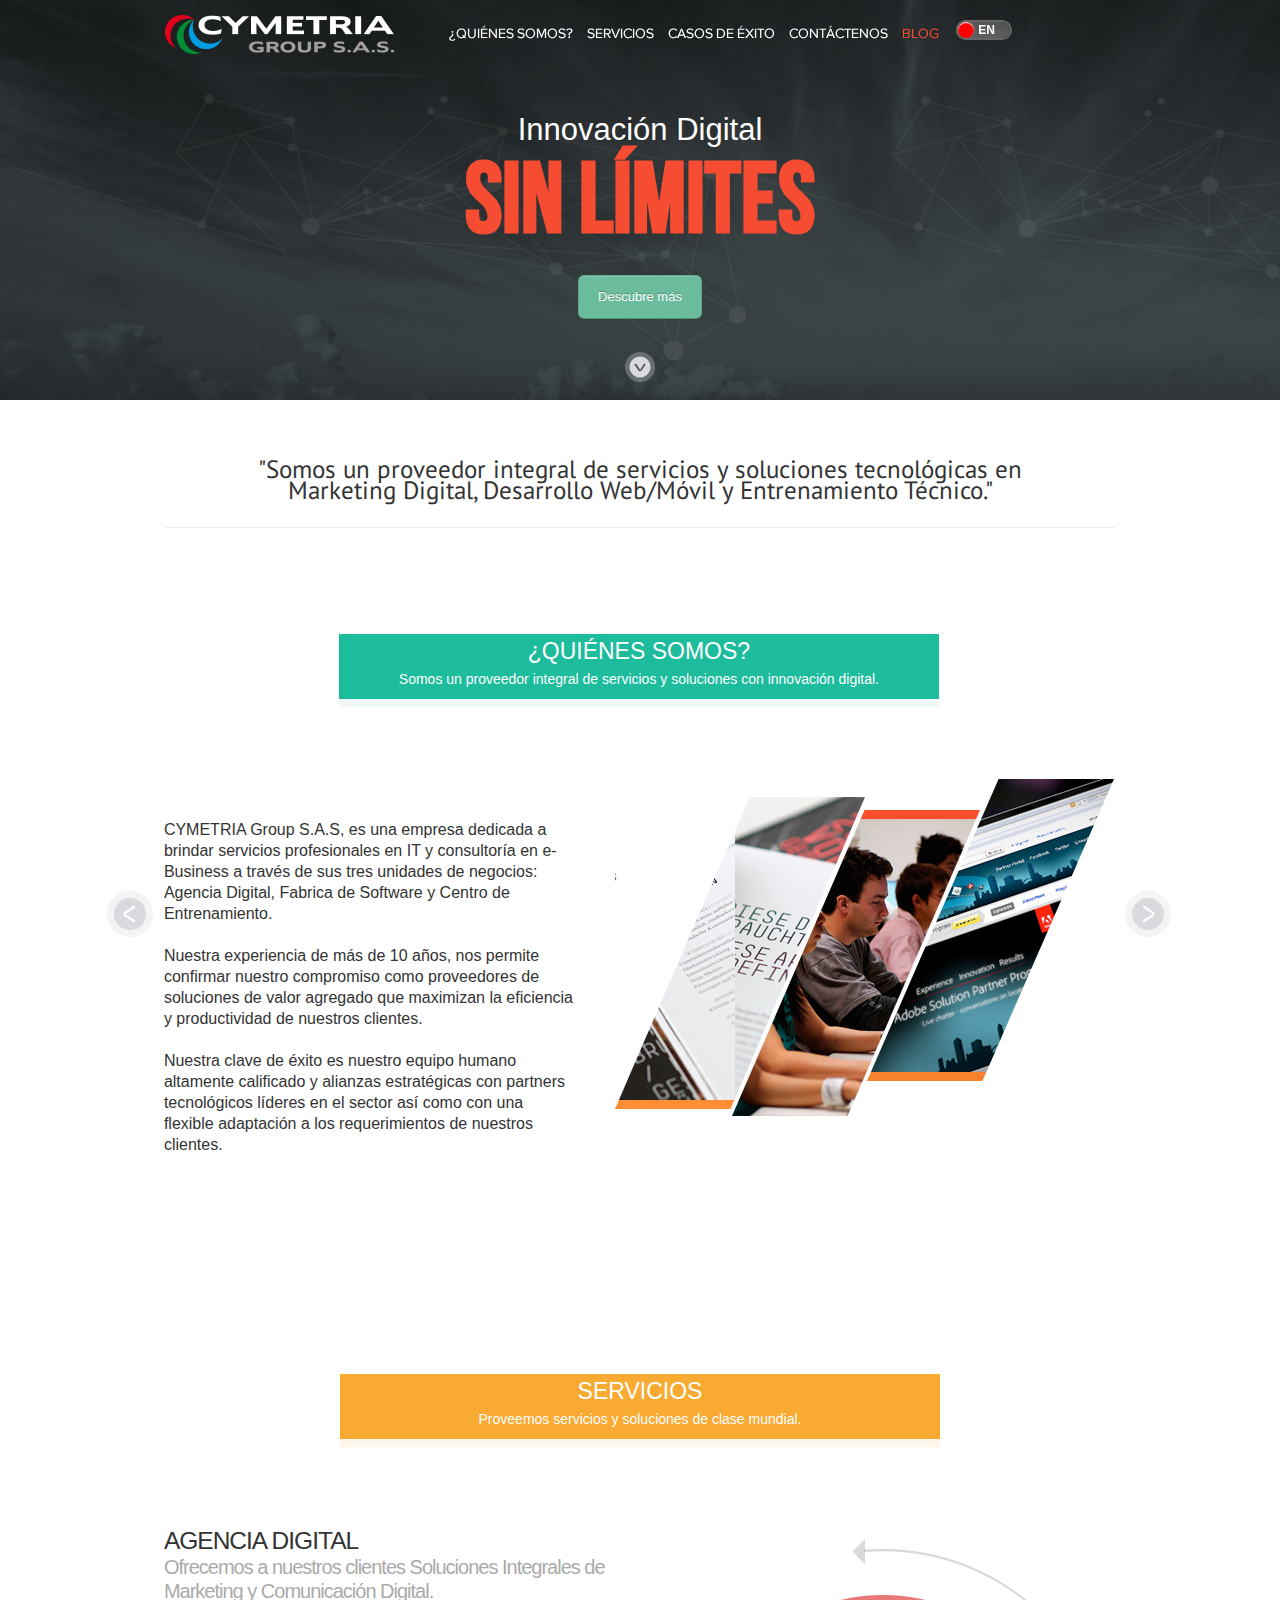
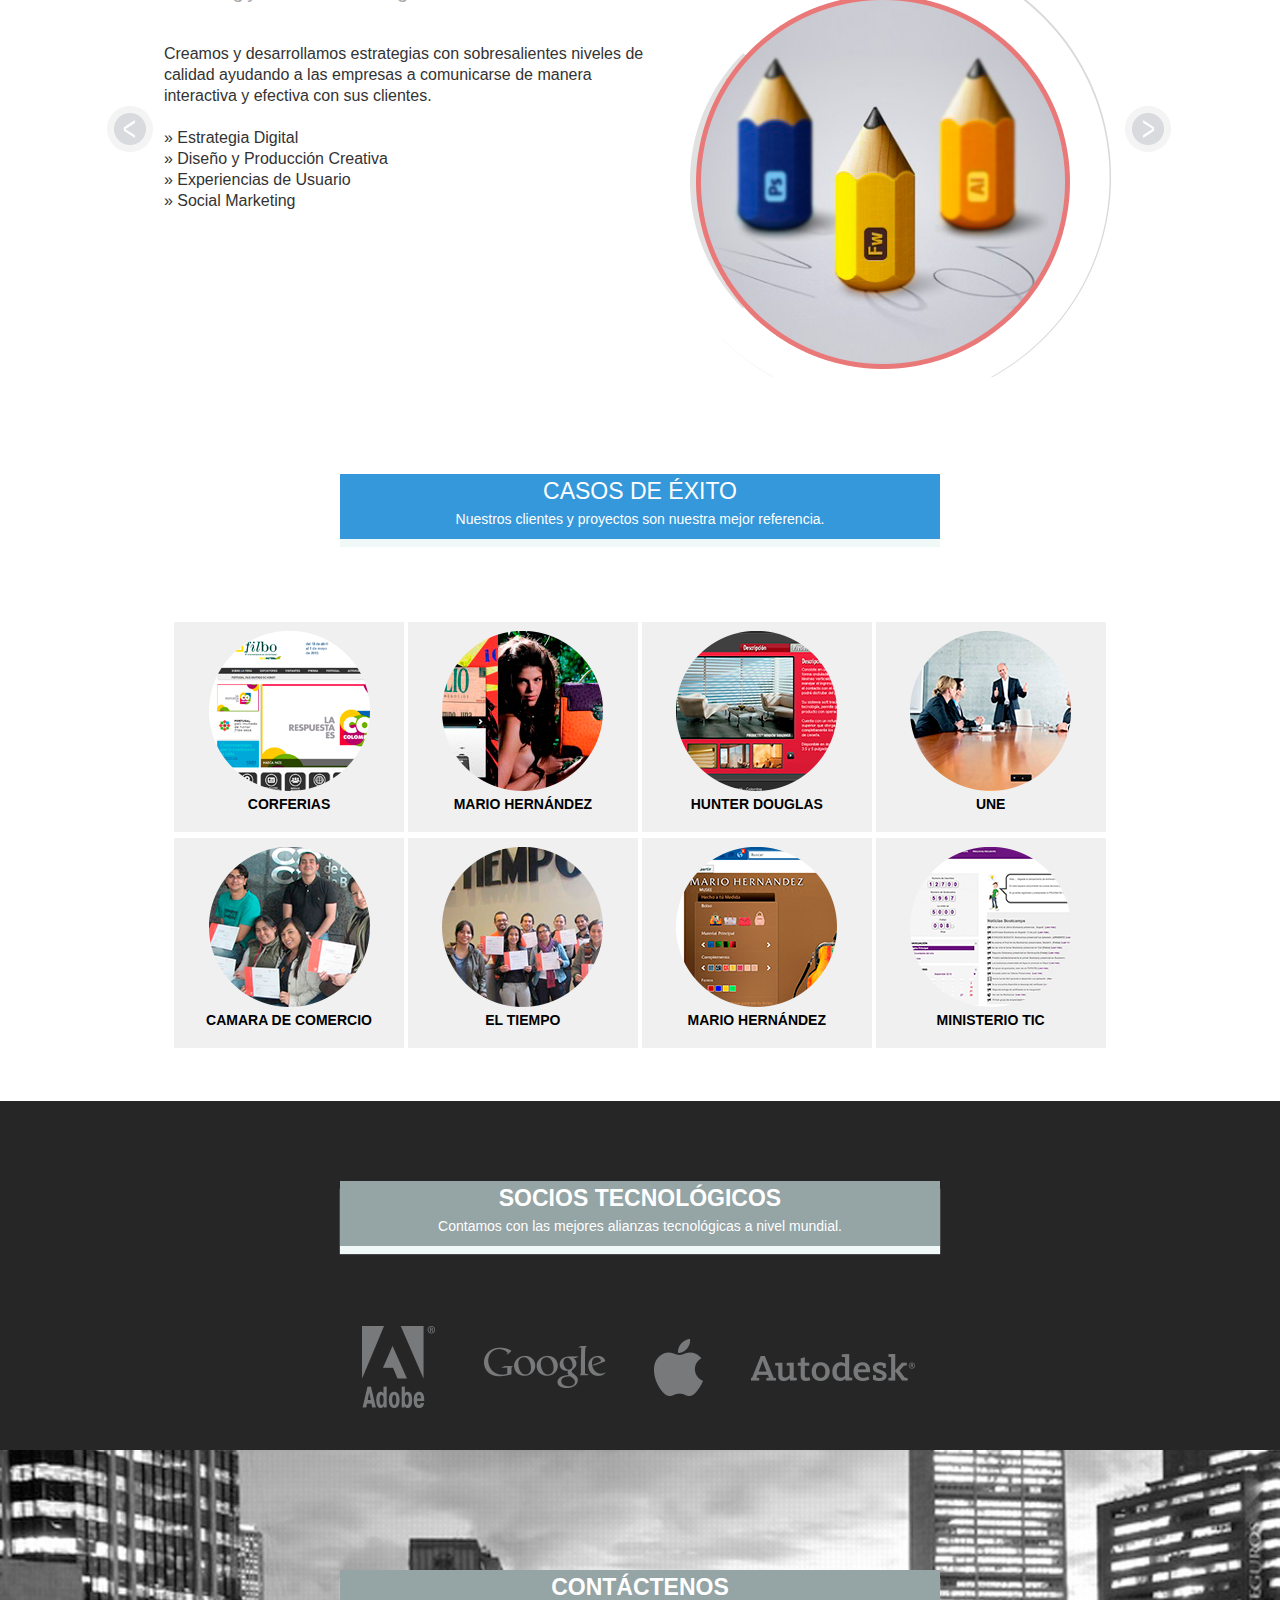
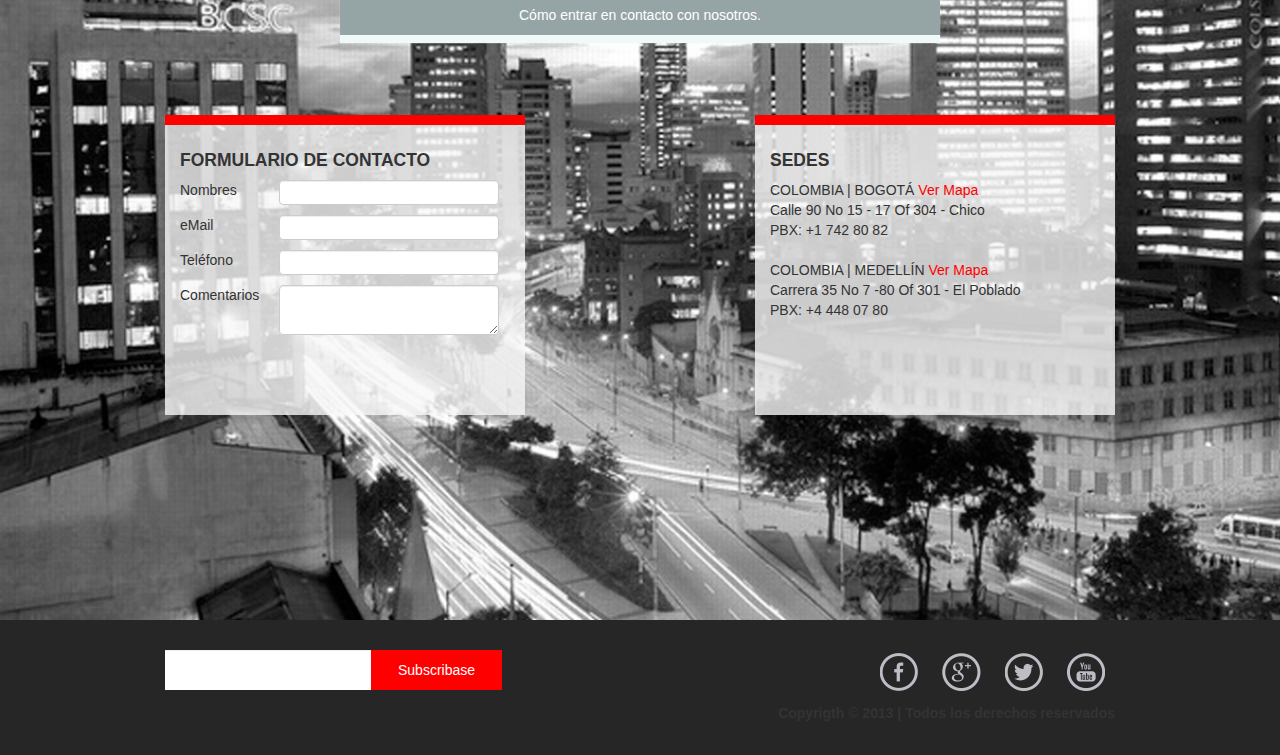
==== index_en.html @ 7cdd0222 "backup" ====
<!DOCTYPE html>
<html lang="en">
  <head>
    <meta charset="utf-8">
    <title>CYMETRIA Group S.A.S.</title>
    <meta name="viewport" content="width=device-width, initial-scale=1.0, user-scalable=no">
    <meta name="description" content="">
    <meta name="author" content="">

    <!-- Le styles -->
    <link href="css/bootstrap.css" rel="stylesheet">
    <link href="css/bootstrap-responsive.css" rel="stylesheet">
    <link rel="stylesheet" type="text/css" href="css/estilos.css">
    <style>

    </style>

    <!-- HTML5 shim, for IE6-8 support of HTML5 elements -->
    <!--[if lt IE 9]>
      <script src="js/html5shiv.js"></script>
    <![endif]-->

    <!-- Fav and touch icons -->
    <link rel="apple-touch-icon-precomposed" sizes="144x144" href="ico/apple-touch-icon-144-precomposed.png">
    <link rel="apple-touch-icon-precomposed" sizes="114x114" href="ico/apple-touch-icon-114-precomposed.png">
    <link rel="apple-touch-icon-precomposed" sizes="72x72" href="ico/apple-touch-icon-72-precomposed.png">
    <link rel="apple-touch-icon-precomposed" href="ico/apple-touch-icon-57-precomposed.png">
    <link rel="shortcut icon" href="ico/favicon.png">
    <link type="text/css" rel="stylesheet" href="css/rcarousel.css" />

  </head>

  <body>
    <!--========================NAVBAR========================== -->
    <div class="navbar-wrapper">
      <div class="container">
        <div class="navbar navbar-inverse">
          <a class="brand" href="#"><img src="img/logo.png"></a>
          <div class="nav-collapse collapse">
            <ul class="nav">
              <li><a id="boton1">¿QUIÉNES SOMOS?</a></li>
              <li><a id="boton2">SERVICIOS</a></li>
              <li><a id="boton3">CASOS DE ÉXITO</a></li>
              <li><a id="boton4">CONTÁCTENOS</a></li>
              <li><a id="boton5">Blog</a></li>
              <li>
                <div class="onoffswitch">
                  <input type="checkbox" name="onoffswitch" class="onoffswitch-checkbox" id="myonoffswitch">
                  <label class="onoffswitch-label" for="myonoffswitch">
                    <div class="onoffswitch-inner"></div>
                    <div class="onoffswitch-switch"></div>
                  </label>
                </div><!--/.onoffswitch -->
              </li> 
            </ul><!--/.nav -->
          </div><!--/.nav-collapse -->
        </div><!-- /.navbar -->
      </div> <!-- /.container -->
    </div><!-- /.navbar-wrapper -->

    <!-- =======================BANNER=========================== -->
    <div id="myCarousel" class="carousel slide">
      <div class="carousel-inner">
        <div class="item active">
          <div class="container">
            <div class="carousel-caption">
              <p>Innovación Digital</p>
              <h1>SIN LÍMITES</h1>
              <a class="btn btn-large btn-primary" href="#">Descubre más</a><br>
              <img id="scroll_img" src="img/scroll.png">
            </div><!--/.carousel-caption -->
          </div><!--/.container -->
        </div><!--/.item .active -->
      </div><!--/.carousel-inner -->
    </div><!-- /.carousel .slide-->

    <div class="container marketing">
      <div class="message">
        <p class="lead">
          "Somos un proveedor integral de servicios y soluciones tecnológicas en Marketing Digital, Desarrollo Web/Móvil y Entrenamiento Técnico."
        </p>
      </div>
      <hr class="featurette-divider">
      <div id="box_quienes_somos">
        <div id="container-carrousel">
          <a href="#" id="ui-carousel-prev"><span>prev</span></a>
          <div id="carrusel-box1">
            <div id="slide01" class="slide">
              <div id="title-section_1" class="title-section">
                <h2>¿QUIÉNES SOMOS?</h2>
                <p>Somos un proveedor integral de servicios y soluciones con innovación digital.</p>
              </div>
              <div class="featurette">
                <img class="featurette-image pull-right" src="img/bg_about.png">
                <p class="lead">CYMETRIA Group S.A.S, es una empresa dedicada a brindar servicios profesionales en IT y consultoría en e-Business a través de sus tres unidades de negocios: Agencia Digital, Fabrica de Software y Centro de Entrenamiento.<br><br>Nuestra experiencia de más de 10 años, nos permite confirmar nuestro compromiso como proveedores de soluciones de valor agregado que maximizan la eficiencia y productividad de nuestros clientes.<br><br>Nuestra clave de éxito es nuestro equipo humano altamente calificado y alianzas estratégicas con partners tecnológicos líderes en el sector así como con una flexible adaptación a los requerimientos de nuestros clientes.
                </p>
              </div>
            </div>
            <div id="slide02" class="slide">
              <div id="title-section_2" class="title-section">
                <h2>TECNOLOGIAS QUE USAMOS</h2>
                <p>Usamos diferentes tecnologías en el desarrollo de aplicaciones y plataformas.</p>
              </div>
              <div class="featurette">
                <div id="logos_tecnologias">
                  <ul id="first-row">
                    <li id="logo_1"></li>
                    <li id="logo_2"></li>
                    <li id="logo_3"></li>
                    <li id="logo_4"></li>
                  </ul>
                  <ul id="second-row">
                    <li id="logo_5"></li>
                    <li id="logo_6"></li>
                    <li id="logo_7"></li>
                    <li id="logo_8"></li>
                  </ul>
                </div>
              </div>
            </div>
            <div id="slide03" class="slide">
              <div id="title-section_3" class="title-section">
                <h2>EQUIPO</h2>
                <p>Creatividad e innovación son el común denominador en nuestro equipo de trabajo.</p>
              </div>     
              <div class="row">
                <div class="span2">
                  <img class="img-circle" src="img/oscarduenas.png">
                  <h4><img src="img/icon_twitter.png">&nbsp; OSCAR DUEÑAS</h4>
                  <h6>CEO</h6>
                </div><!-- /.span2 -->
                <div class="span2">
                  <img class="img-circle" src="img/erikarodriguez.png">
                  <h4><img src="img/icon_twitter.png">&nbsp;ERIKA RODRÍGUEZ</h4>
                  <h6>CFO</h6>
                </div><!-- /.span2 -->
                <div class="span2">
                  <img class="img-circle" src="img/generic.png">
                  <h4><img src="img/icon_twitter.png">&nbsp;MÓNICA RESTREPO</h4>
                  <h6>CCO</h6>
                </div><!-- /.span2 -->
                <div class="span2">
                  <img class="img-circle" src="img/giovannysuarez-13.png">
                  <h4><img src="img/icon_twitter.png">&nbsp;GIOVANNY SUÁREZ</h4>
                  <h6>CTO</h6>
                </div><!-- /.span2 -->
                <div class="span2">
                  <img class="img-circle" src="img/javiergarciam.png">
                  <h4><img src="img/icon_twitter.png">&nbsp;JAVIER GARCÍA</h4>
                  <h6>Director de Arte</h6>
                </div><!-- /.span2 -->
                <div class="span2">
                  <img class="img-circle" src="img/karenalvarado.png">
                  <h4><img src="img/icon_twitter.png">&nbsp;KAREN ALVARADO </h4>
                  <h6>Gerente de Digital Marketing</h6>
                </div><!-- /.span2 -->
                <div class="span2">
                  <img class="img-circle" src="img/luzalvarez.png">
                  <h4><img src="img/icon_twitter.png">&nbsp;LUZ AREVALO </h4>
                  <h6>Gerente de Entrenamiento</h6>
                </div><!-- /.span2 -->
                <div class="span2">
                  <img class="img-circle" src="img/nataliacorrales.png">
                  <h4><img src="img/icon_twitter.png">&nbsp; NATALIA CORRALES </h4>
                  <h6>Gerente de Software</h6>
                </div><!-- /.span2 -->
              </div><!-- /.row --> 
            </div>
          </div>
          <a href="#" id="ui-carousel-next"><span>next</span></a>
        </div>
      </div>
      <div id="box_servicios">
        <div id="container-servicios">
          <div id="title-section_4" class="title-section">
            <h2>SERVICIOS</h2>
            <p>Proveemos servicios y soluciones de clase mundial.</p>
          </div>
          <a href="#" id="ui-carousel-prev2"><span>prev</span></a>
          <div id="carrusel-box2">              
            <div id="c02_slide01" class="slide">
              <div class="featurette">
                <img class="featurette-image pull-right" src="img/a_g.png">
                <h3 class="featurette-heading">AGENCIA DIGITAL <br><span>Ofrecemos a nuestros clientes Soluciones Integrales de Marketing y Comunicación Digital. </span></h3>
                <p class="lead">
                Creamos y desarrollamos estrategias con sobresalientes niveles de calidad ayudando a las empresas a comunicarse de manera interactiva y efectiva con sus clientes.<br><br>
                » Estrategia Digital<br>
                » Diseño y Producción Creativa<br>
                » Experiencias de Usuario<br>
                » Social Marketing<br>
                </p>
              </div>
            </div>
            <div id="c02_slide03" class="slide">
              <div class="featurette">
                <img class="featurette-image pull-right" src="img/f_s.png">
                <h3 class="featurette-heading">FABRICA DE SOFTWARE <br><span>Ofrecemos servicios de desarrollo de aplicaciones multiplataforma y multidispositivo.</span></h3>
                <p class="lead">Somos expertos en el desarrollo de software multiplataforma (web, desktop y mobile) y multidispositivo (pc, tablet, smartphone y TV).<br>Nuestro enfoque metodológico permite una ágil ejecución de su proyecto de desarrollo, con altos estándares de calidad e innovación tecnológica permanente.<br><br>
                » Consultoría<br>
                » Aplicaciones Web y Móviles<br>
                » Aplicaciones Cross Platform<br>
                » Outsourcing<br>
                </p>
              </div>
            </div>
            <div id="c02_slide02" class="slide">
              <div class="featurette">
                <img class="featurette-image pull-right" src="img/c_t.png">
                <h3 class="featurette-heading">CENTRO DE ENTRENAMIENTO <br><span>Ofrecemos entrenamiento técnico y consultoría especializada en tecnologías digitales. </span></h3>
                <p class="lead">Tenemos la mejor oferta de cursos empresariales en áreas de Estrategia, Diseño, Usabilidad, Desarrollo Web, Marketing Digital, Aplicaciones Móviles, 3D, Juegos, Realidad Aumentada y mucho más.<br><br>
                » Cursos a la Medida<br>
                » Cursos On-line<br>
                » Certificación Internacional<br>
                » Soluciones de eLearning<br>
                </p>
              </div>
            </div>
          </div>
          <a href="#" id="ui-carousel-next2"><span>next</span></a>
        </div>
      </div> 
      <div id="container-casos">
        <div id="title-section_5" class="title-section">
          <h2>CASOS DE ÉXITO</h2>
          <p>Nuestros clientes y proyectos son nuestra mejor referencia.</p>
        </div>
        <div class="featurette">
          <div id="logos_casos">
            <ul id="first-row">
              <li id="logo_1"><a href="img/corferias.jpg" class="html5lightbox" title="Portal Web para Feria del Libro 2013"><img src="img/corferias_s.png"><h5>CORFERIAS</h5></a></li>
              <li id="logo_2"><a href="img/mh.jpg" class="html5lightbox" title="Experiencia Digital para Mundo Mario Hernández"><img src="img/mh_s.png"><h5>MARIO HERNÁNDEZ</h5></a></li>
              <li id="logo_3"><a href="img/hunter_douglas.jpg" class="html5lightbox" title="Aplicación Desktop Catálogo de Productos"><img src="img/hunter_douglas_s.png"><h5>HUNTER DOUGLAS</h5></a></li>
              <li id="logo_4"><a href="img/une.jpg" class="html5lightbox" title="Implementación de Solución de Web Conference Adobe Connect"><img src="img/une_s.png"><h5>UNE</h5></a></li>
              <li id="logo_5"><a href="img/ccb.jpg" class="html5lightbox" title="Entrenamiento de Equipo de Producción en HTML5, CSS4 y jQuery"><img src="img/ccb_s.png"><h5>CAMARA DE COMERCIO</h5></a></li>
              <li id="logo_6"><a href="img/eltiempo.jpg" class="html5lightbox" title="Entrenamiento de Equipo de Producción en Photoshop e Illustrator"><img src="img/eltiempo_s.png"><h5>EL TIEMPO</h5></a></li>
              <li id="logo_7"><a href="img/f_MH.jpg" class="html5lightbox" title="Aplicación Facebook"><img src="img/F_MH_s.png"><h5>MARIO HERNÁNDEZ</h5></a></li>
              <li id="logo_8"><a href="img/appsco.jpg" class="html5lightbox" title="Plataforma eLearning Bootcamps Apps.co para 5.000 emprendedores."><img src="img/appsco_s.png"><h5>MINISTERIO TIC</h5></a></li>
            </ul>
          </div>
        </div>
      </div>
    </div><!-- /.container -->
    <div class="franja_negra">
      <div class="container">
        <div id="title-section_6" class="title-section">
          <h2>SOCIOS TECNOLÓGICOS</h2>
          <p>Contamos con las mejores alianzas tecnológicas a nivel mundial.</p>
        </div>
        <div class="featurette">
          <div id="logos_socios">
            <ul id="first-row">
              <li id="logo_1"><img src="img/adobe.png"></li>
              <li id="logo_2"><img src="img/google.png"></li>
              <li id="logo_3"><img src="img/apple.png"></li>
              <li id="logo_4"><img src="img/autodesk.png"></li>
            </ul>
          </div>
        </div>
      </div>
    </div><!-- /#franj_negra -->
    <div id="contacto">
      <div class="container container-contacto">
        <div id="title-section_6" class="title-section">
          <h2>CONTÁCTENOS</h2>
          <p>Cómo entrar en contacto con nosotros.</p>
        </div>
        <div class="featurette">
          <div id="form_1" class="form_box">
            <div class="head_form"></div>
            <div class="content_form">
              <h4>FORMULARIO DE CONTACTO</h4>
              <div class="line_form">
                <label>Nombres</label>
                <input type="text">
              </div>
              <!-- <div class="line_form">
                <label>Apellidos</label>
                <input type="text">
              </div>
              <div class="line_form">
                <label>País</label>
                <input type="text"> 
              </div>
              <div class="line_form">
                <label>Ciudad</label>
                <input type="text">
              </div>
              <div class="line_form">
                <label>Empresa</label>
                <input type="text">
              </div>
              <div class="line_form">
                <label>Cargo</label>
                <input type="text">
              </div> -->
              <div class="line_form">
                <label>eMail</label>
                <input type="text">
              </div>
              <div class="line_form">
                <label>Teléfono</label>
                <input type="text">
              </div>
              <!-- <div class="line_form">
                <label>Como se entero</label>
                <textarea></textarea>
              </div> -->
              <div class="line_form">
                <label>Comentarios</label>
                <textarea></textarea>
              </div>
            </div>
          </div>
          <div id="form_2" class="form_box">
            <div class="head_form"></div>
            <div class="content_form">
              <h4>SEDES</h4>
              <div class="sede_box">
                COLOMBIA | BOGOTÁ  <span class="ver_mapa">Ver Mapa</span><br>
                Calle 90 No 15 - 17 Of 304 - Chico<br>
                PBX: +1 742 80 82
              </div>
              <br>
              <div class="sede_box">
                COLOMBIA | MEDELLÍN  <span class="ver_mapa">Ver Mapa</span><br>
                Carrera 35 No 7 -80 Of 301 - El Poblado<br>
                PBX: +4 448 07 80
              </div>
            </div>
          </div>
        </div>
      </div>
    </div><!-- /#contacto -->
    <div class="franja_negra">
      <div class="container footer">
        <div class="left">
          <div id="suscriber">
            <input type="text">
            <div id="send_suscriber">Subscribase</div>
          </div>
        </div>
        <div class="right">
          <ul id="social-icons-footer">
            <li><a href="http://www.facebook.com/cymetriagroup" target="_blank"><img src="img/footer_fb.png"></a></li>
            <li><a href="https://plus.google.com/u/0/b/111224422634087355143/111224422634087355143/posts" target="_blank"><img src="img/footer_g+.png"></a></li>
            <li><a href="http://twitter.com/cymetria" target="_blank"><img src="img/footer_tw.png"></a></li>
            <li><a href="http://www.youtube.com/cymetriagroup" target="_blank"><img src="img/footer_yt.png"></a></li>
          </ul>
          <b>Copyrigth &copy; 2013 | Todos los derechos reservados</b>
        </div>
      </div>
    </div>

    <!--  ==========================Le javascript======================== -->
    <script src="js/jquery.js"></script>
    <script src="js/bootstrap-transition.js"></script>
    <script src="js/bootstrap-alert.js"></script>
    <script src="js/bootstrap-modal.js"></script>
    <script src="js/bootstrap-dropdown.js"></script>
    <script src="js/bootstrap-scrollspy.js"></script>
    <script src="js/bootstrap-tab.js"></script>
    <script src="js/bootstrap-tooltip.js"></script>
    <script src="js/bootstrap-popover.js"></script>
    <script src="js/bootstrap-button.js"></script>
    <script src="js/bootstrap-collapse.js"></script>
    <script src="js/bootstrap-carousel.js"></script>
    <script src="js/bootstrap-typeahead.js"></script>

    <script type="text/javascript" src="js/lib/jquery-1.7.1.js"></script>
    <script type="text/javascript" src="js/lib/jquery.ui.core.js"></script>
    <script type="text/javascript" src="js/lib/jquery.ui.widget.js"></script>
    <script type="text/javascript" src="js/lib/jquery.ui.rcarousel.js"></script>

    <script type="text/javascript" src="js/html5lightbox.js"></script>
    <script type="text/javascript" src="js/script.js"></script>
    <script src="js/holder/holder.js"></script>
  </body>
</html>
---- css/estilos.css ----
@font-face{
      font-family: proximasansregular;
        src: url('font/ufonts.com_proximasansregular.eot');
  src: local('☺'), url('font/ufonts.com_proximasansregular.woff') format('woff'), url('font/ufonts.com_proximasansregular.ttf') format('truetype'), url('font/ufonts.com_proximasansregular.svg') format('svg');
  font-weight: normal;
  font-style: normal;
    }
    @font-face{
      font-family: BebasNeue;
      src: url('font/BebasNeue.eot');
      src: local('☺'), url('font/BebasNeue.woff') format('woff'), url('font/BebasNeue.ttf') format('truetype'), url('font/BebasNeue.svg') format('svg');
      font-weight: normal;
      font-style: normal;
    }
    @font-face {
      font-family: 'ptsans';
      src: url('fonts/ptsans.eot');
      src: local('☺'), url('font/ptsans.woff') format('woff'), url('font/ptsans.ttf') format('truetype'), url('font/ptsans.svg') format('svg');
      font-weight: normal;
      font-style: normal;
    }
    body {
    background-color: #FFFFFF;
    color: #333333;
    font-family: "Helvetica Neue",Helvetica,Arial,sans-serif;
    font-size: 14px;
    line-height: 20px;
    margin: 0;
    text-rendering: optimizespeed;
    }

    .carousel #scroll_img{
      width: 30px;
position: static;
height: auto;
min-width: 30px;
margin-top: 33px;
    }
    h6{
      font-style: italic;
      font-weight: normal;
    }
    #boton5 {
      color: #F64C32;
      text-transform:uppercase;

    }
    #logos_casos a{
      color: black;
      text-decoration: none;
    }
    #logos_casos a:hover{
      text-decoration: none;
    }
.onoffswitch {
    position: relative; width: 56px; margin: 10px 10px;
    -webkit-user-select:none; -moz-user-select:none; -ms-user-select: none;
}

.onoffswitch-checkbox {
    display: none;
}

.onoffswitch-label {
    display: block; overflow: hidden; cursor: pointer;
    border: 2px solid #666666; border-radius: 16px;
}

.onoffswitch-inner {
    width: 200%; margin-left: -100%;
    -moz-transition: margin 0.3s ease-in 0s; -webkit-transition: margin 0.3s ease-in 0s;
    -o-transition: margin 0.3s ease-in 0s; transition: margin 0.3s ease-in 0s;
}

.onoffswitch-inner:before, .onoffswitch-inner:after {
    float: left; width: 50%; height: 16px; padding: 0; line-height: 16px;
    font-size: 12px; color: white; font-family: Trebuchet, Arial, sans-serif; font-weight: bold;
    -moz-box-sizing: border-box; -webkit-box-sizing: border-box; box-sizing: border-box;
    border-radius: 16px;
    box-shadow: 0px 8px 0px rgba(0,0,0,0.08) inset;
}

.onoffswitch-inner:before {
    content: "ES";
    padding-left: 10px;
    background-color: #FF0000; color: #FFFFFF;
    border-radius: 16px 0 0 16px;
}

.onoffswitch-inner:after {
    content: "EN";
    padding-right: 15px;
    background-color: #5B5D5E; color: #FFFFFF;
    text-align: right;
    border-radius: 0 16px 16px 0;
}

.onoffswitch-switch {
    width: 16px; margin: 0px;
    background: #FF0000;
    border: 2px solid #666666; border-radius: 16px;
    position: absolute; top: 0; bottom: 0; right: 36px;
    -moz-transition: all 0.3s ease-in 0s; -webkit-transition: all 0.3s ease-in 0s;
    -o-transition: all 0.3s ease-in 0s; transition: all 0.3s ease-in 0s; 
    background-image: -moz-linear-gradient(center top, rgba(0,0,0,0.1) 0%, rgba(0,0,0,0) 80%); 
    background-image: -webkit-linear-gradient(center top, rgba(0,0,0,0.1) 0%, rgba(0,0,0,0) 80%); 
    background-image: -o-linear-gradient(center top, rgba(0,0,0,0.1) 0%, rgba(0,0,0,0) 80%); 
    background-image: linear-gradient(center top, rgba(0,0,0,0.1) 0%, rgba(0,0,0,0) 80%);
    box-shadow: 0 1px 1px white inset;
}

.onoffswitch-checkbox:checked + .onoffswitch-label .onoffswitch-inner {
    margin-left: 0;
}

.onoffswitch-checkbox:checked + .onoffswitch-label .onoffswitch-switch {
    right: 0px; 
}
#box_quienes_somos, #box_servicios{
  height: 700px;
}
    
    #carrusel-box1, #carrusel-box2{
      display: inline-block;
    }
    #container-carrousel, #container-servicios{

      width: 1080px;
position: absolute;
left: 0;
right: 0;
margin-left: auto;
margin-right: auto;
    }
    #container-servicios, #container-casos, .container-contacto{
      padding-top: 40px;
    }
    #suscriber input, #suscriber #send_suscriber{
      float: left;
      margin: 0;
      padding: 0;
      height: 40px;
      vertical-align: middle;

    }
    #pos{
      position: absolute;
      left: 0;
      top: 0;
    }
    #suscriber input{
      border-radius: 0;
      border: none;
    }

    #suscriber  #send_suscriber{
      background: red;
      color: white;
      width: 104px;
      padding: 10px 0px 0px 27px;
      height: 30px;
    }
    #social-icons-footer li{
      list-style: none;
      margin: 2px 10px;
      display:inline-block;
    }
    .footer{
      padding-top: 30px;
    }

    .right{
      text-align: right;
      float: right;
    }
    .left{
      text-align: left;
      float: left;
    }
    .nav-bottom{
      list-style: none;
    }
    .nav-bottom li a{
      color: white;
    }
    .nav-bottom li{
      margin: 2px 5px;
      display: inline-block;
    }
    .container{
      width: 950px;
    }
    .head_form{
      height: 10px;
      width: 100%;
      background: red;
    }

    .line_form input, .line_form label{
      display: inline-block;
      vertical-align: top;
    } 
    .line_form input{
      height: 15px;
    }
    .line_form label{
      width: 95px;
    } 

    #contacto #form_1{
      float: left;
    }
    #contacto #form_2{
      float: right;
      
    }
    .content_form{
      padding: 15px;
    }


    .form_box{
      
      width: 360px;
      min-height: 300px;
      background: rgba(247, 247, 247, 0.8);
    }
    .title-section{
      color: white;
      width: 600px;
      height: 65px;
      left: 0;
      right: 0;
      margin-left: auto;
      margin-right: auto;
      text-align: center;
      margin: 80px auto 70px auto;
    }
    .featurette-heading span{
      font-size: 20px;
      color: #aaa;
    }
    .title-section h2{
      font-size: 23px;
      margin: 0;
      padding: 0;
      line-height: 35px;
    }
    #slide03 h4{
      margin-bottom: 0;
      font-size: 12px;
    }
    #slide03 h6{
      margin-top: 0px;
    }

    .message{
      width: 90%;
      left: 0;
      right: 0;
      margin-left: auto;
      margin-right: auto;
      text-align: center; 
      font-size: 30px;
      font-family: ptsans;
         }
      .message .lead{
        font-size: 25px;
    line-height: 35px;
   color:#333333;

      }
    .navbar .nav{
      font-family:  proximasansregular;
      margin-top: 10px;
    margin-left: 25px;
    }

    .navbar-scroll{
      background: rgba(0,0,0,0.8);
    }

    .navbar-wrapper {
      position: fixed;
      top: 0;
      left: 0;
      right: 0;
      z-index: 2000;
      width: 100%;
height: 72px;
      -webkit-transition: all 2s;
      -o-transition: all 2s;
      -moz-transition: all 2s;
      -ms-transition: all 2s;
    }
    .navbar .navbar-inner {
      border: 0;
      
    }
    .navbar .brand {
      padding: 14px 20px 16px; 
      font-size: 16px;
      font-weight: bold;
      text-shadow: 0 -1px 0 rgba(0,0,0,.5);
    }
    .navbar .nav > li > a {
      padding: 0;
      color: white;
      margin: 14px 7px;
      cursor: pointer;
    }
    .navbar .nav > li > a:hover{
      border-bottom: 1px solid red;      
    }
    .navbar .btn-navbar {
      margin-top: 10px;
    }

    .carousel {
      background: url(../img/bg_home.jpg);
       -webkit-background-size: cover;
      -moz-background-size: cover;
      -o-background-size: cover;
      background-size: cover;
    }

    .carousel .container {
      text-align: center;
      position: relative;
      z-index: 9;
    }

    .carousel-control {
      height: 80px;
      margin-top: 0;
      font-size: 120px;
      text-shadow: 0 1px 1px rgba(0,0,0,.4);
      background-color: transparent;
      border: 0;
      z-index: 10;
    }

    .carousel .item {
      height: 400px;
    }
    .carousel img {
      position: absolute;
      top: 0;
      left: 0;
      min-width: 100%;
      height: 500px;
    }

    .carousel-caption {
      background-color: transparent;
      position: static;
      max-width: 550px;
      padding: 0 20px;
     margin-top: 120px;
      width: 500px;
      left: 0;
      right: 0;
      margin-left: auto;
      margin-right: auto;
    }
     .carousel-caption p{
        font-size: 31px;
      }
    .carousel-caption h1,
    .carousel-caption .lead {
      font-family: BebasNeue;
      margin: 0;
      font-size: 100px;
      line-height: 1.25;
      color: #F64C32;    
    }
    .carousel-caption .btn {
      margin-top: 10px;
      font-size: 13px;
      background: #6abc9c;
    }
    .marketing .span2 {
      text-align: center;
      width: 215px;
    }
    .marketing h2 {
      font-weight: normal;
    }
    .marketing .span2 p {
      margin-left: 10px;
      margin-right: 10px;
    }
    .featurette-divider {
      margin: 25px 0;
    }
    .featurette {
      padding-top: 10px; 
      overflow: hidden; 
    }


    .featurette-image.pull-left {
      margin-right: 40px;
    }
    .featurette-image.pull-right {
      margin-left: 40px;
    }

    .featurette-heading {
      font-weight: 300;
      line-height: 1;
      letter-spacing: -1px;
    }

    .lead {
      margin-top: 40px;
      margin-bottom: 20px;
      font-size: 16px;
      font-weight: 200;
      line-height: 21px;
    }

    
    #logos_tecnologias ul{
      list-style: none;
      margin: 0;
      padding: 0;
      left: 0;
      right: 0;
      margin-right: auto;
      margin-left: auto;
      width: 932px;
    }
    #logos_tecnologias ul li{
      margin: 0;
      padding: 0;
      width: 230px;
      height: 210px;
      float: left;
      cursor: pointer;

    }

    #logos_tecnologias #first-row li:nth-child(even){
      background: #f5f5f3;
    }
    
    #logos_tecnologias #first-row li:nth-child(odd){
      background: #efeeec;
    }

    #logos_tecnologias #second-row li:nth-child(even){
      background: #efeeec;
    }
    #logos_tecnologias #second-row li:nth-child(odd){
      background: #f5f5f3;
    }
    #logos_tecnologias #second-row li:nth-child(even):hover{
      background: #f5f5f3;
    }
    #logos_tecnologias #second-row li:nth-child(odd):hover{
      background: #efeeec;
    }
    #logos_tecnologias #first-row li:nth-child(even):hover{
      background: #efeeec;
    }
    #logos_tecnologias #first-row li:nth-child(odd):hover{
      background: #f5f5f3;
    }
    #title-section_1{
      background: none repeat scroll 0 0 #1cbc9c;
      box-shadow: 0 8px 1px #F0F8F5;

    }
    #title-section_2{
      background: none repeat scroll 0 0 #e74c3c;
      box-shadow: 0 8px 1px #FAEDEB;

    }
    #title-section_3{
      background: none repeat scroll 0 0 #ba9b69;
     box-shadow: 0 8px 1px #F7F5F0;

    }
    #title-section_4{
      background: none repeat scroll 0 0 #f9aa33;
      box-shadow: 0 8px 1px #FDF6EA;

    }
    #title-section_5{
      background: none repeat scroll 0 0 #3498db;
      box-shadow: 0 8px 1px #F1F9F8;
    }
    #title-section_6{
      background: none repeat scroll 0 0 #95a4a5;
      box-shadow: 0 8px 1px #F1F9F8;
    }

    .franja_negra{
      background: #262626;
      padding-bottom: 32px;
    }
  
    #contacto{
      width: 100%;
      background: url(../img/bg_bogota.jpg);
      min-height: 770px;
 -webkit-background-size: cover;
  -moz-background-size: cover;
  -o-background-size: cover;
  background-size: cover;    }
    #logos_socios ul{
      list-style: none;
      left: 0;
      right: 0;
      margin-right: auto;
      margin-left: auto;
      width: 600px;
    }
    #logos_socios li{
      display: inline-block;
      margin: 0 22px;
    }
    #logos_casos{
      margin-bottom: 50px;
    }
    #logos_casos h5{
      margin: 0;
      padding: 0;
      text-align: center;
      line-height: 9px;
    }
    #logos_casos img{
      margin: 9px auto;
    }
    #logos_casos p{
      margin: 0;
      padding: 0;
      color: #777777;
      text-align: left;
    }

    #logos_casos ul{
      list-style: none;
      margin: 0;
      padding: 0;
      left: 0;
      right: 0;
      margin-right: auto;
      margin-left: auto;
      width: 932px;
      color: #fff;
    }
    #logos_casos ul li{
      text-align: center;
      margin: 3px 0;
      padding: 0;
      width: 230px;
      height: 210px;
      display: inline-block;
      vertical-align: top;
      cursor: pointer;
    }

    #logos_casos #first-row li{
      background: #f0f0f0;
    }


    #logos_tecnologias #first-row #logo_1{
      background-image: url(../img/html5.png);
      background-repeat: no-repeat;
      background-position: center;
    }

    #logos_tecnologias #first-row #logo_2{
      background-image: url(../img/android.png);
      background-repeat: no-repeat;
      background-position: center;
    }

    #logos_tecnologias #first-row #logo_3{
      background-image: url(../img/ios.png);
      background-repeat: no-repeat;
      background-position: center;
    }

    #logos_tecnologias #first-row #logo_4{
      background-image: url(../img/phonegap.png);
      background-repeat: no-repeat;
      background-position: center;
    }

    #logos_tecnologias #second-row #logo_5{
      background-image: url(../img/django.png);
      background-repeat: no-repeat;
      background-position: center;
    }

    #logos_tecnologias #second-row #logo_6{
      background-image: url(../img/nodejs.png);
      background-repeat: no-repeat;
      background-position: center;
    }

    #logos_tecnologias #second-row #logo_7{
      background-image: url(../img/java.png);
      background-repeat: no-repeat;
      background-position: center;
    }

    #logos_tecnologias #second-row #logo_8{
      background-image: url(../img/magento.png);
      background-repeat: no-repeat;
      background-position: center;
    }
    .ver_mapa{
      color: red;
    }
    #boton_idioma{
      width: 53px;
      height: 25px;
      border-radius: 25px;
      background-color: #000;
      margin-top: 9px;
      position: relative;
    }
    #boton_on{
      background-color: red;
      width: 25px;
      height: 25px;
      border-radius: 25px;
      position: absolute;
      float: left;
      left: 0px;
      color: #fff;
    }
    #boton_off{
      background-color: #000;
      width: 25px;
      height: 25px;
      border-radius: 25px;
      position: absolute;
      float: left;
      right: 0px;
      color: #fff;
    }
   

    /* RESPONSIVE CSS
    -------------------------------------------------- */
    @media screen and (max-width: 1025px) {
      body{
        width: 1024px;
      }
      #container-carrousel, #container-servicios{
        width: auto;
        position: static;
      }
      .container {
        width: 910px;
      }
      .marketing .span2{
        width: 200px;
      }
        #ui-carousel-next, #ui-carousel-prev {
        width: 40px;

        height: 240px;
        background: url(../img/arrow-left.png) #fff center center no-repeat;
        display: block;
        background-size: 100% auto;
        position: absolute;
        top: 800px;
        z-index: 100;
      }

      #ui-carousel-next {
        right: 5px;
        background-image: url(../img/arrow-right.png);
      }

      #ui-carousel-prev {
        left: 5px;
      }
      
      #ui-carousel-next > span, #ui-carousel-prev > span {
        display: none;
      }
      /* ///////////////*/
      #ui-carousel-next2, #ui-carousel-prev2 {
        width: 40px;

        height: 240px;
        background: url(../img/arrow-left.png) #fff center center no-repeat;
        display: block;
        background-size: 100% auto;
        position: absolute;
        top: 1580px;
        z-index: 100;
      }

      #ui-carousel-next2 {
        right: 5px;
        background-image: url(../img/arrow-right.png);
      }

      #ui-carousel-prev2 {
        left: 5px;
      }
      
      #ui-carousel-next2 > span, #ui-carousel-prev2 > span {
        display: none;
      }

    }
    @media screen and (min-width: 1025px) {
       #ui-carousel-next, #ui-carousel-prev, #ui-carousel-next2, #ui-carousel-prev2  {
        position: relative;
        display: inline-block;
        vertical-align: top;
        top: 240px;
        width: 60px;
        height: 240px;
        background: url(../img/arrow-left.png) #fff center center no-repeat;
        z-index: 100;
      }
      #ui-carousel-next2, #ui-carousel-prev2 {
        top: 100px;
      }

      #ui-carousel-next {
        right: 0;
        background-image: url(../img/arrow-right.png);
      }

      #ui-carousel-prev {
        left: 0;

      }
      
      #ui-carousel-next > span, #ui-carousel-prev > span {
        display: none;
      }
      /* /////////////// */

     


      #ui-carousel-next2 {
        right: 0;
        background-image: url(../img/arrow-right.png);
      }

      #ui-carousel-prev2 {
        left: 0;
      }
      
      #ui-carousel-next2 > span, #ui-carousel-prev2 > span {
        display: none;
      }

    }

    @media (max-width: 979px) {

      .container.navbar-wrapper {
        margin-bottom: 0;
        width: auto;
      }
      .navbar-inner {
        border-radius: 0;
        margin: -20px 0;
      }

      .carousel .item {
        height: 400px;
      }
      .carousel img {
        width: auto;
        height: 500px;
      }

      .featurette {
        height: auto;
        padding: 0;
      }
      .featurette-image.pull-left,
      .featurette-image.pull-right {
        display: block;
        float: none;
        max-width: 40%;
        margin: 0 auto 20px;
      }
    }


    @media (max-width: 767px) {

      .navbar-inner {
        margin: -20px;
      }

      .carousel {
        margin-left: -20px;
        margin-right: -20px;
      }
      .carousel .container {

      }
      .carousel .item {
        height: 300px;
      }
      .carousel img {
        height: 300px;
      }
      .carousel-caption {
        width: 65%;
        padding: 0 70px;
        margin-top: 100px;
      }

      .carousel-caption h1 {
        font-size: 30px;
      }
      .carousel-caption .lead,
      .carousel-caption .btn {
        font-size: 18px;
      }

      .marketing .span2 + .span2 {
        margin-top: 40px;
      }

      .featurette-heading {
        font-size: 30px;
      }
      .featurette .lead {
        font-size: 18px;
        line-height: 1.5;
      }

    }
---- css/rcarousel.css ----
.ui-carousel {
	height: 100px;
	margin: 0;
	overflow: auto;
	padding: 0;
	position: relative; /*for ie7 to work e.g in html carousels*/
	width: 300px
}

.ui-carousel > .wrapper {
    margin: 0;
    padding: 0;
    width: 9999px;
}

.ui-carousel > .wrapper > * {
	border: 0;
	display: block;
	float: left;
	height: 100px;
	overflow: hidden;
	width: 100px;	
}
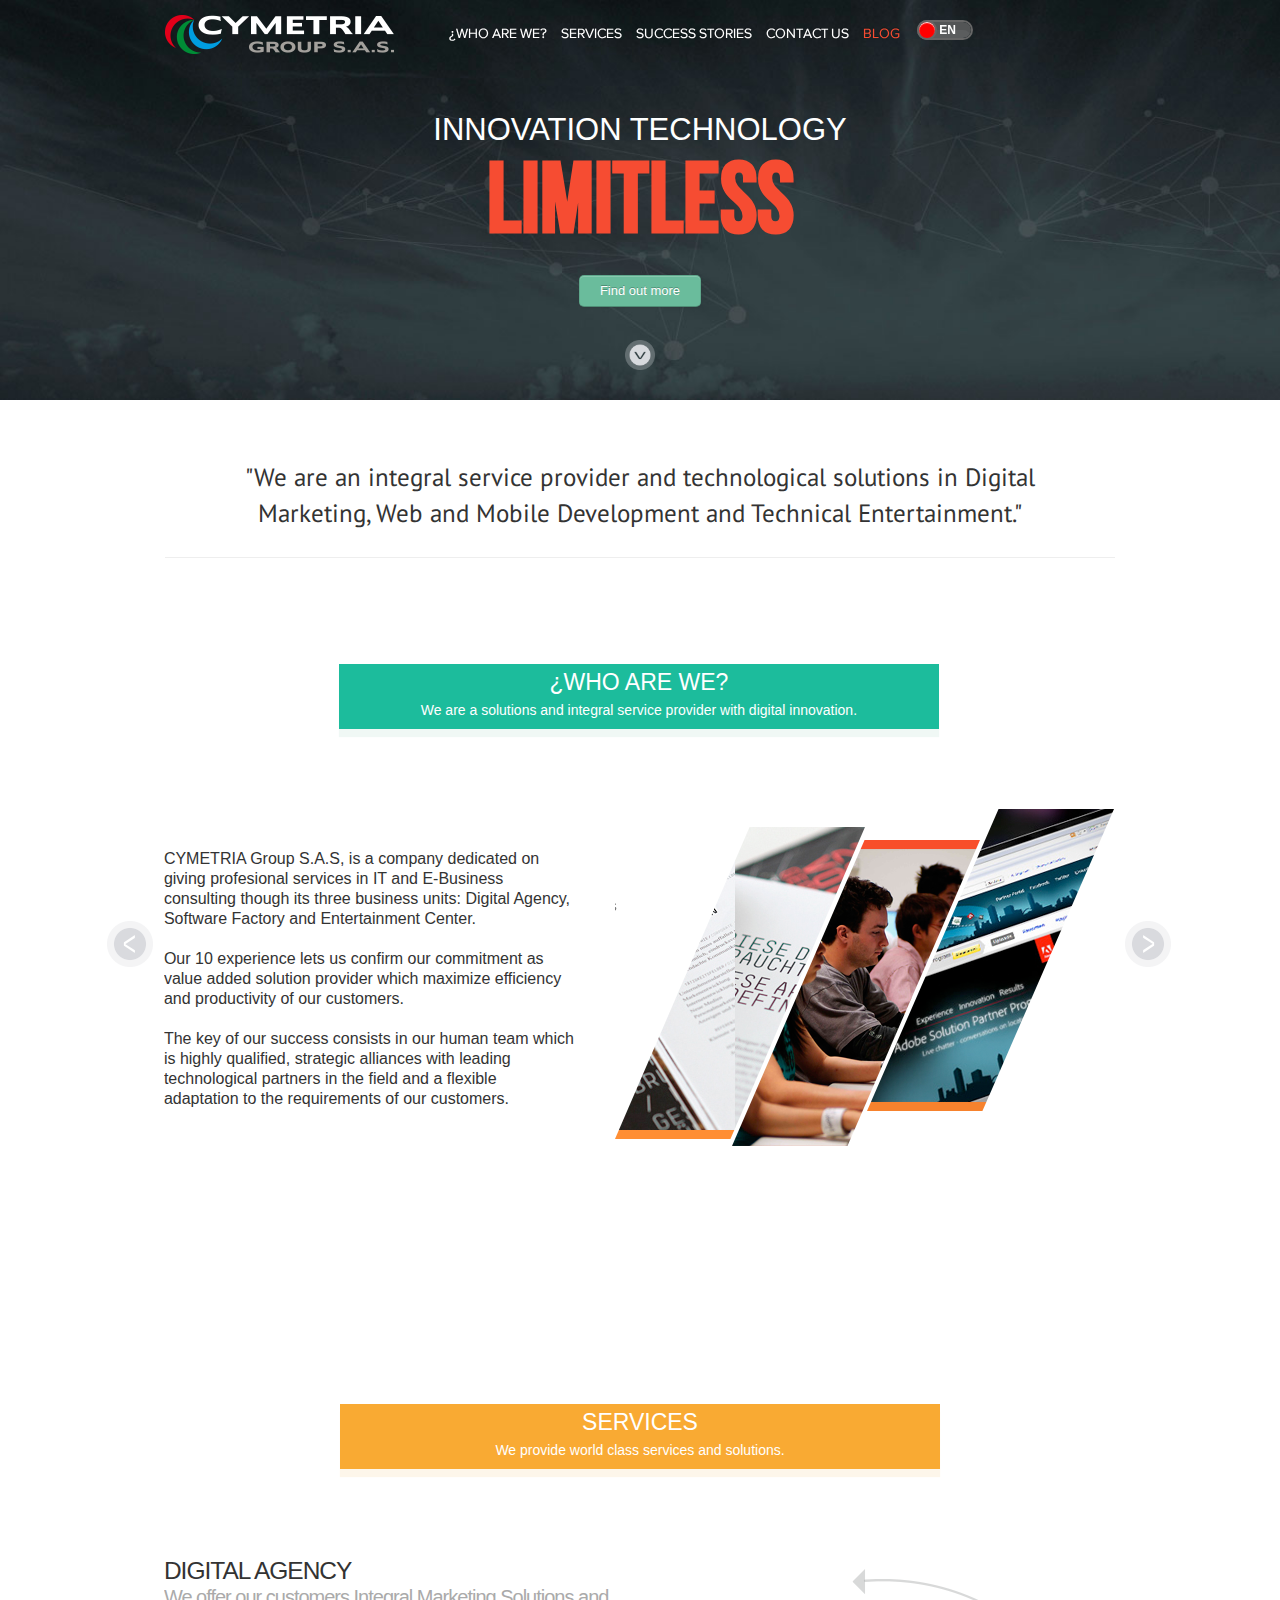
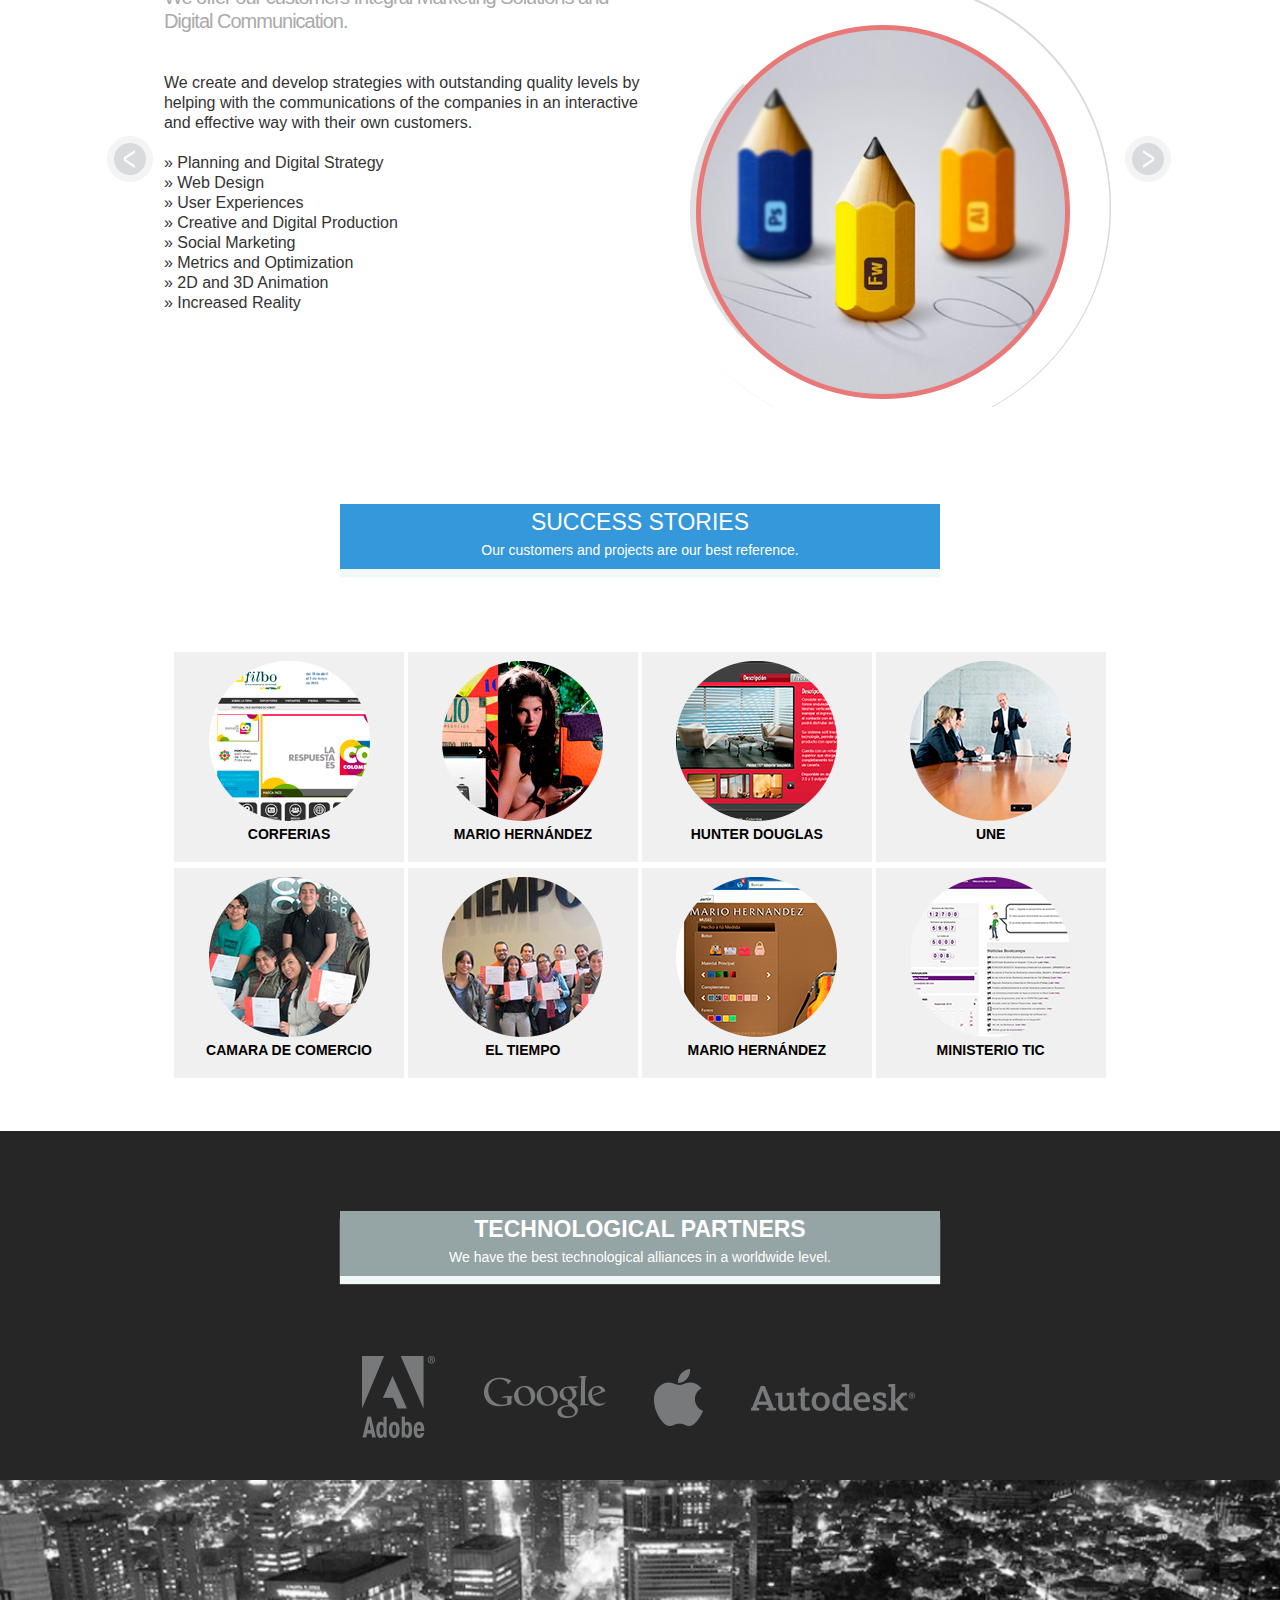
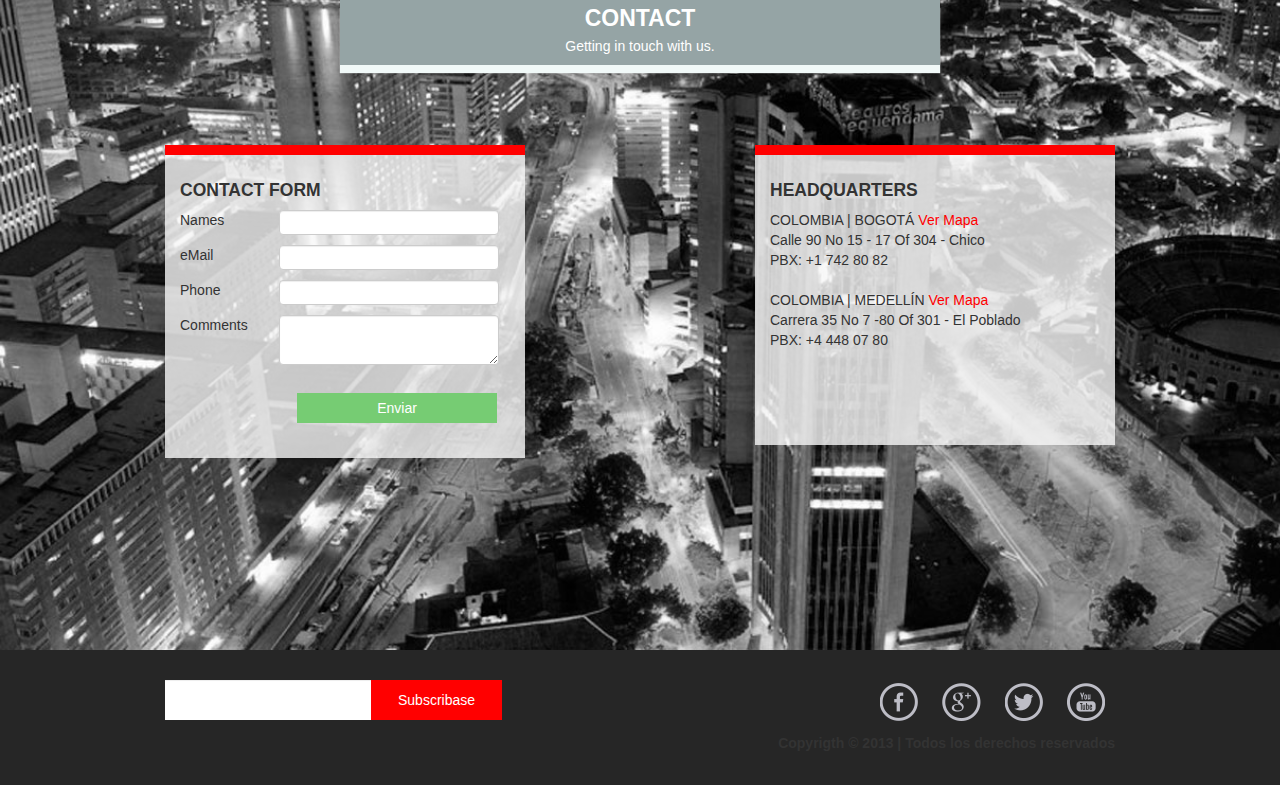
==== commit 6b884ad4: "new files" ====
--- a/index_en.html
+++ b/index_en.html
@@ -38,10 +38,10 @@
           <a class="brand" href="#"><img src="img/logo.png"></a>
           <div class="nav-collapse collapse">
             <ul class="nav">
-              <li><a id="boton1">¿QUIÉNES SOMOS?</a></li>
-              <li><a id="boton2">SERVICIOS</a></li>
-              <li><a id="boton3">CASOS DE ÉXITO</a></li>
-              <li><a id="boton4">CONTÁCTENOS</a></li>
+              <li><a id="boton1">¿WHO ARE WE?</a></li>
+              <li><a id="boton2">SERVICES</a></li>
+              <li><a id="boton3">SUCCESS STORIES</a></li>
+              <li><a id="boton4">CONTACT US</a></li>
               <li><a id="boton5">Blog</a></li>
               <li>
                 <div class="onoffswitch">
@@ -64,9 +64,9 @@
         <div class="item active">
           <div class="container">
             <div class="carousel-caption">
-              <p>Innovación Digital</p>
-              <h1>SIN LÍMITES</h1>
-              <a class="btn btn-large btn-primary" href="#">Descubre más</a><br>
+              <p>INNOVATION TECHNOLOGY</p>
+              <h1>LIMITLESS</h1>
+              <a class="btn btn-large btn-primary" href="#">Find out more</a><br>
               <img id="scroll_img" src="img/scroll.png">
             </div><!--/.carousel-caption -->
           </div><!--/.container -->
@@ -77,7 +77,7 @@
     <div class="container marketing">
       <div class="message">
         <p class="lead">
-          "Somos un proveedor integral de servicios y soluciones tecnológicas en Marketing Digital, Desarrollo Web/Móvil y Entrenamiento Técnico."
+          "We are an integral service provider and technological solutions in Digital Marketing, Web and Mobile Development and Technical Entertainment."
         </p>
       </div>
       <hr class="featurette-divider">
@@ -87,19 +87,22 @@
           <div id="carrusel-box1">
             <div id="slide01" class="slide">
               <div id="title-section_1" class="title-section">
-                <h2>¿QUIÉNES SOMOS?</h2>
-                <p>Somos un proveedor integral de servicios y soluciones con innovación digital.</p>
+                <h2>¿WHO ARE WE?</h2>
+                <p>We are a solutions and integral service provider with digital innovation.</p>
               </div>
               <div class="featurette">
                 <img class="featurette-image pull-right" src="img/bg_about.png">
-                <p class="lead">CYMETRIA Group S.A.S, es una empresa dedicada a brindar servicios profesionales en IT y consultoría en e-Business a través de sus tres unidades de negocios: Agencia Digital, Fabrica de Software y Centro de Entrenamiento.<br><br>Nuestra experiencia de más de 10 años, nos permite confirmar nuestro compromiso como proveedores de soluciones de valor agregado que maximizan la eficiencia y productividad de nuestros clientes.<br><br>Nuestra clave de éxito es nuestro equipo humano altamente calificado y alianzas estratégicas con partners tecnológicos líderes en el sector así como con una flexible adaptación a los requerimientos de nuestros clientes.
+                <p class="lead">CYMETRIA Group S.A.S, is a company dedicated on giving profesional services in IT and E-Business consulting though its three business units: Digital Agency, Software Factory and Entertainment Center.<br><br>Our 10 experience lets us confirm our commitment as value added solution provider which maximize efficiency and productivity of our customers.
+<br><br>
+The key of our success consists in our human team which is highly qualified, strategic alliances with leading technological partners in the field and a flexible adaptation to the requirements of our customers.
+
                 </p>
               </div>
             </div>
             <div id="slide02" class="slide">
               <div id="title-section_2" class="title-section">
-                <h2>TECNOLOGIAS QUE USAMOS</h2>
-                <p>Usamos diferentes tecnologías en el desarrollo de aplicaciones y plataformas.</p>
+                <h2>TECHNOLOGIES WE USE</h2>
+                <p>We use different technologiesfor different platforms and devices.</p>
               </div>
               <div class="featurette">
                 <div id="logos_tecnologias">
@@ -120,8 +123,8 @@
             </div>
             <div id="slide03" class="slide">
               <div id="title-section_3" class="title-section">
-                <h2>EQUIPO</h2>
-                <p>Creatividad e innovación son el común denominador en nuestro equipo de trabajo.</p>
+                <h2>TEAM</h2>
+                <p>Creativity and innovation are the common denominator in our team.</p>
               </div>     
               <div class="row">
                 <div class="span2">
@@ -135,7 +138,7 @@
                   <h6>CFO</h6>
                 </div><!-- /.span2 -->
                 <div class="span2">
-                  <img class="img-circle" src="img/generic.png">
+                  <img class="img-circle" src="img/monicarestrepo.png">
                   <h4><img src="img/icon_twitter.png">&nbsp;MÓNICA RESTREPO</h4>
                   <h6>CCO</h6>
                 </div><!-- /.span2 -->
@@ -147,22 +150,22 @@
                 <div class="span2">
                   <img class="img-circle" src="img/javiergarciam.png">
                   <h4><img src="img/icon_twitter.png">&nbsp;JAVIER GARCÍA</h4>
-                  <h6>Director de Arte</h6>
+                  <h6>Art Director</h6>
                 </div><!-- /.span2 -->
                 <div class="span2">
                   <img class="img-circle" src="img/karenalvarado.png">
                   <h4><img src="img/icon_twitter.png">&nbsp;KAREN ALVARADO </h4>
-                  <h6>Gerente de Digital Marketing</h6>
+                  <h6>Digital Marketing Manager</h6>
                 </div><!-- /.span2 -->
                 <div class="span2">
                   <img class="img-circle" src="img/luzalvarez.png">
                   <h4><img src="img/icon_twitter.png">&nbsp;LUZ AREVALO </h4>
-                  <h6>Gerente de Entrenamiento</h6>
+                  <h6>Training Manager</h6>
                 </div><!-- /.span2 -->
                 <div class="span2">
                   <img class="img-circle" src="img/nataliacorrales.png">
                   <h4><img src="img/icon_twitter.png">&nbsp; NATALIA CORRALES </h4>
-                  <h6>Gerente de Software</h6>
+                  <h6>Software Manager</h6>
                 </div><!-- /.span2 -->
               </div><!-- /.row --> 
             </div>
@@ -173,45 +176,59 @@
       <div id="box_servicios">
         <div id="container-servicios">
           <div id="title-section_4" class="title-section">
-            <h2>SERVICIOS</h2>
-            <p>Proveemos servicios y soluciones de clase mundial.</p>
+            <h2>SERVICES</h2>
+            <p>We provide world class services and solutions.</p>
           </div>
           <a href="#" id="ui-carousel-prev2"><span>prev</span></a>
           <div id="carrusel-box2">              
             <div id="c02_slide01" class="slide">
               <div class="featurette">
                 <img class="featurette-image pull-right" src="img/a_g.png">
-                <h3 class="featurette-heading">AGENCIA DIGITAL <br><span>Ofrecemos a nuestros clientes Soluciones Integrales de Marketing y Comunicación Digital. </span></h3>
+                <h3 class="featurette-heading">DIGITAL AGENCY<br><span>We offer our customers Integral Marketing Solutions and Digital Communication.</span></h3>
                 <p class="lead">
-                Creamos y desarrollamos estrategias con sobresalientes niveles de calidad ayudando a las empresas a comunicarse de manera interactiva y efectiva con sus clientes.<br><br>
-                » Estrategia Digital<br>
-                » Diseño y Producción Creativa<br>
-                » Experiencias de Usuario<br>
+                We create and develop strategies with outstanding quality levels by helping with the communications of the companies in an interactive and effective way with their own customers. <br><br>
+                » Planning and Digital Strategy<br>
+                » Web Design<br>
+                » User Experiences<br>
+                » Creative and Digital Production<br>
                 » Social Marketing<br>
+                » Metrics and Optimization<br>
+                » 2D and 3D Animation<br>
+                » Increased Reality
                 </p>
               </div>
             </div>
             <div id="c02_slide03" class="slide">
               <div class="featurette">
                 <img class="featurette-image pull-right" src="img/f_s.png">
-                <h3 class="featurette-heading">FABRICA DE SOFTWARE <br><span>Ofrecemos servicios de desarrollo de aplicaciones multiplataforma y multidispositivo.</span></h3>
-                <p class="lead">Somos expertos en el desarrollo de software multiplataforma (web, desktop y mobile) y multidispositivo (pc, tablet, smartphone y TV).<br>Nuestro enfoque metodológico permite una ágil ejecución de su proyecto de desarrollo, con altos estándares de calidad e innovación tecnológica permanente.<br><br>
-                » Consultoría<br>
-                » Aplicaciones Web y Móviles<br>
-                » Aplicaciones Cross Platform<br>
-                » Outsourcing<br>
+                <h3 class="featurette-heading">SOFTWARE FACTORY<br><span>We offer application development services both multiplatform and multi-device.</span></h3>
+                <p class="lead">We are experts in multiplatform software development (web, desktop and mobile) and multi-device development (pc, tablet, smartphone and TV).<br><br>Our methodological focus lets us do an agile execution of your development project with the highest quality nd innovation standards of the current technology.<br>
+                  » EBusiness Consulting<br>
+                  » Web Applications<br>
+                  » Mobile Applications<br>
+                  » Cross-Platform Applications<br>
+                  » Cloud Computing<br>
+                  » System Integration<br>
+                  » Support and Maintenance<br>
+                  » Outsourcing<br>
+
                 </p>
               </div>
             </div>
             <div id="c02_slide02" class="slide">
               <div class="featurette">
                 <img class="featurette-image pull-right" src="img/c_t.png">
-                <h3 class="featurette-heading">CENTRO DE ENTRENAMIENTO <br><span>Ofrecemos entrenamiento técnico y consultoría especializada en tecnologías digitales. </span></h3>
-                <p class="lead">Tenemos la mejor oferta de cursos empresariales en áreas de Estrategia, Diseño, Usabilidad, Desarrollo Web, Marketing Digital, Aplicaciones Móviles, 3D, Juegos, Realidad Aumentada y mucho más.<br><br>
-                » Cursos a la Medida<br>
-                » Cursos On-line<br>
-                » Certificación Internacional<br>
-                » Soluciones de eLearning<br>
+                <h3 class="featurette-heading">ENTERTAINMENT CENTER<br><span>We offer technical entertainment and specialized consulting on digital technologies.</span></h3>
+                <p class="lead">We have the best offer on corporate courses on Strategy, Design, Usability, Web Development, Digital Marketing, Mobile Applications, 3D, Gaming, Increased Reality and much more.<br><br>
+                  » Courses on what you need<br>
+                  » On-line Courses<br>
+                  » Talks and Seminars<br>
+                  » International Certification<br>
+                  » Classroom Rental<br>
+                  » Consulting<br>
+                  » E-Learning Solutions<br>
+                  » Licensing
+
                 </p>
               </div>
             </div>
@@ -221,8 +238,8 @@
       </div> 
       <div id="container-casos">
         <div id="title-section_5" class="title-section">
-          <h2>CASOS DE ÉXITO</h2>
-          <p>Nuestros clientes y proyectos son nuestra mejor referencia.</p>
+          <h2>SUCCESS STORIES</h2>
+          <p>Our customers and projects are our best reference.</p>
         </div>
         <div class="featurette">
           <div id="logos_casos">
@@ -243,8 +260,8 @@
     <div class="franja_negra">
       <div class="container">
         <div id="title-section_6" class="title-section">
-          <h2>SOCIOS TECNOLÓGICOS</h2>
-          <p>Contamos con las mejores alianzas tecnológicas a nivel mundial.</p>
+          <h2>TECHNOLOGICAL PARTNERS</h2>
+          <p>We have the best technological alliances in a worldwide level.</p>
         </div>
         <div class="featurette">
           <div id="logos_socios">
@@ -261,60 +278,40 @@
     <div id="contacto">
       <div class="container container-contacto">
         <div id="title-section_6" class="title-section">
-          <h2>CONTÁCTENOS</h2>
-          <p>Cómo entrar en contacto con nosotros.</p>
+          <h2>CONTACT</h2>
+          <p>Getting in touch with us.</p>
         </div>
         <div class="featurette">
           <div id="form_1" class="form_box">
             <div class="head_form"></div>
             <div class="content_form">
-              <h4>FORMULARIO DE CONTACTO</h4>
-              <div class="line_form">
-                <label>Nombres</label>
-                <input type="text">
-              </div>
-              <!-- <div class="line_form">
-                <label>Apellidos</label>
-                <input type="text">
-              </div>
-              <div class="line_form">
-                <label>País</label>
-                <input type="text"> 
-              </div>
-              <div class="line_form">
-                <label>Ciudad</label>
-                <input type="text">
-              </div>
-              <div class="line_form">
-                <label>Empresa</label>
-                <input type="text">
-              </div>
-              <div class="line_form">
-                <label>Cargo</label>
-                <input type="text">
-              </div> -->
-              <div class="line_form">
-                <label>eMail</label>
-                <input type="text">
-              </div>
-              <div class="line_form">
-                <label>Teléfono</label>
-                <input type="text">
-              </div>
-              <!-- <div class="line_form">
-                <label>Como se entero</label>
-                <textarea></textarea>
-              </div> -->
-              <div class="line_form">
-                <label>Comentarios</label>
-                <textarea></textarea>
-              </div>
+              
+             <form id="formulario_contacto" name="formulario_contacto">
+                <h4>CONTACT FORM</h4>
+                <div class="line_form">
+                  <label>Names</label>
+                  <input type="text" name="Nombres" id="Nombres">
+                </div>
+                <div class="line_form">
+                  <label>eMail</label>
+                  <input type="text" name="eMail" id="eMail">
+                </div>
+                <div class="line_form">
+                  <label>Phone</label>
+                  <input type="text" name="Telefono" id="Telefono">
+                </div>
+                <div class="line_form">
+                  <label>Comments</label>
+                  <textarea name="Comentarios" id="Comentarios"></textarea>
+                </div>
+                  <input type="button" value="Enviar" name="Enviar_form" id="Enviar_form" />
+              </form>
             </div>
           </div>
           <div id="form_2" class="form_box">
             <div class="head_form"></div>
             <div class="content_form">
-              <h4>SEDES</h4>
+              <h4>HEADQUARTERS</h4>
               <div class="sede_box">
                 COLOMBIA | BOGOTÁ  <span class="ver_mapa">Ver Mapa</span><br>
                 Calle 90 No 15 - 17 Of 304 - Chico<br>
--- a/css/estilos.css
+++ b/css/estilos.css
@@ -29,7 +29,25 @@
     margin: 0;
     text-rendering: optimizespeed;
     }
-
+    p{
+      margin: 0;
+    }
+
+    .btn-large{
+      border-radius: 5px 5px 5px 5px;
+      font-size: 17.5px;
+      padding: 5px 20px;
+    }
+
+    #Enviar_form{
+      width: 200px;
+      background-color: #76cc73;
+      height: 30px;
+      color: #fff;
+      border: 0px;
+      margin-left: 117px;
+      margin-top: 18px;
+    }
     .carousel #scroll_img{
       width: 30px;
 position: static;
@@ -243,9 +261,9 @@
     }
     .title-section h2{
       font-size: 23px;
+      line-height: 0;
       margin: 0;
-      padding: 0;
-      line-height: 35px;
+      padding: 18px 0;
     }
     #slide03 h4{
       margin-bottom: 0;
@@ -267,8 +285,8 @@
          }
       .message .lead{
         font-size: 25px;
-    line-height: 35px;
-   color:#333333;
+        line-height: 36px;
+        color:#333333;
 
       }
     .navbar .nav{
@@ -413,12 +431,12 @@
       letter-spacing: -1px;
     }
 
-    .lead {
-      margin-top: 40px;
-      margin-bottom: 20px;
+    .lead{
       font-size: 16px;
       font-weight: 200;
-      line-height: 21px;
+      line-height: 20px;
+      margin-bottom: 20px;
+      margin-top: 40px;
     }
 
     
